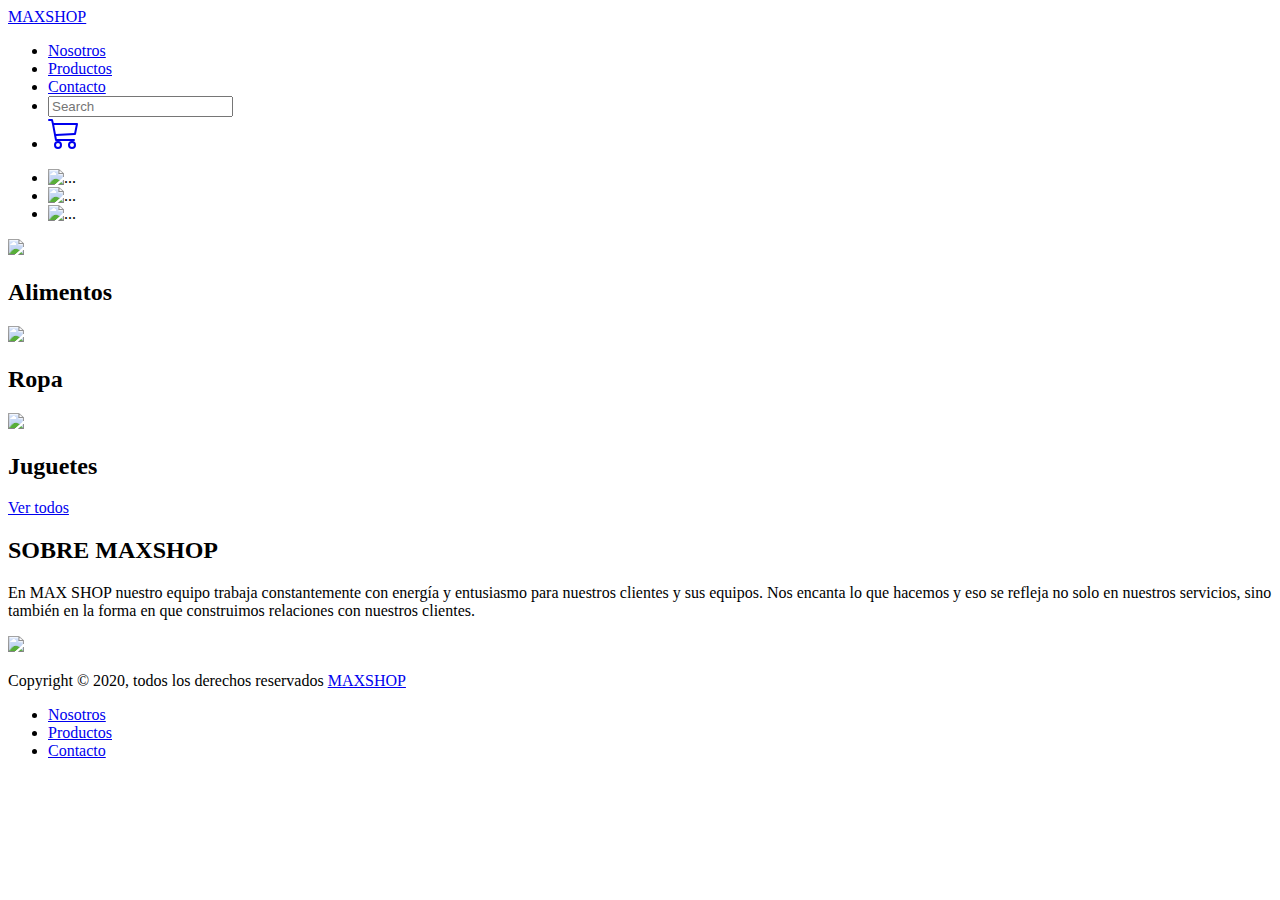
==== index.html @ 519f30b3 "Add files via upload" ====
<!doctype html>
<html lang="en">
<head>
    <meta charset="utf-8">
    <title>SUPER MAX SHOP</title>
    <link href="assets/css/style.css" rel="stylesheet" type="text/css">
</head>
<body>
<header>
    <div class="menu logo-nav">
        <a href="index.html" class="logo">MAXSHOP</a>
        <label class="menu-icon"><span class="fas fa-bars icomin"></span></label>
        <nav class="navigation">
            <ul>
                <li><a href="nosotros.html">Nosotros</a></li>
                <li><a href="productos.html">Productos</a></li>
                <li><a href="contacto.html">Contacto</a></li>
                <li class="search-icon">
                    <input type="search" placeholder="Search">
                    <label class="icon">
                        <span class="fas fa-search"></span>
                    </label>
                </li>
                <li class="car"><a href="carrito.html" >
                    <svg class="bi bi-cart3" width="2em" height="2em" viewBox="0 0 16 16" fill="currentColor" xmlns="http://www.w3.org/2000/svg">
                        <path fill-rule="evenodd" d="M0 1.5A.5.5 0 0 1 .5 1H2a.5.5 0 0 1 .485.379L2.89 3H14.5a.5.5 0 0 1 .49.598l-1 5a.5.5 0 0 1-.465.401l-9.397.472L4.415 11H13a.5.5 0 0 1 0 1H4a.5.5 0 0 1-.491-.408L2.01 3.607 1.61 2H.5a.5.5 0 0 1-.5-.5zM3.102 4l.84 4.479 9.144-.459L13.89 4H3.102zM5 12a2 2 0 1 0 0 4 2 2 0 0 0 0-4zm7 0a2 2 0 1 0 0 4 2 2 0 0 0 0-4zm-7 1a1 1 0 1 0 0 2 1 1 0 0 0 0-2zm7 0a1 1 0 1 0 0 2 1 1 0 0 0 0-2z"/>
                    </svg></a>
                </li>
            </ul>
        </nav>
    </div>
</header>

<div class="slider">
    <ul>
        <li><img src="assets\img\slide22.jpeg" alt="..."></li>
        <li><img src="assets\img\slide33.jpeg" alt="..."></li>
        <li><img src="assets\img\slide44.png" alt="..."></li>
    </ul>
</div>


<div class="container-index">

    <div class="container-circulos">
        <div class="container-imagen">
            <img src="assets/img/alimentos.jpg" class="circulo">
            <h2>Alimentos</h2>
        </div>
        <div class="container-imagen">
            <img src="assets/img/ropa.jpg" class="circulo">
            <h2>Ropa</h2>
        </div>
        <div class="container-imagen">
            <img src="assets/img/juguetes.jpg" class="circulo">
            <h2>Juguetes</h2>
        </div>
    </div>

    <div class="ver-todo"><a class="button" href="productos.html">Ver todos</a></div>

    <div class="contenedor-columna">
        <div class="columna1">
            <h2>SOBRE MAXSHOP </h2>
            <p>En MAX SHOP nuestro equipo trabaja constantemente con energía y entusiasmo para nuestros clientes y sus equipos. Nos encanta lo que hacemos y eso se refleja no solo en nuestros servicios, sino también en la forma en que construimos relaciones con nuestros clientes.</p>
        </div>
        <div class="columna2">
            <img src="assets/img/index.png">
        </div>
    </div>

</div>


<footer class="footer-section">
    <div class="copyright-area">
        <div class="container-footer">
            <div class="row-footer">
                <div class="col-xl-6 col-lg-6 text-center text-lg-left">
                    <div class="copyright-text">
                        <p>Copyright &copy; 2020, todos los derechos reservados <a href="index.html">MAXSHOP</a></p>
                    </div>
                </div>
                <div class="col-xl-6 col-lg-6 d-none d-lg-block text-right">
                    <div class="footer-menu">
                        <ul>
                            <li><a href="nosotros.html">Nosotros</a></li>
                            <li><a href="productos.html">Productos</a></li>
                            <li><a href="contacto.html">Contacto</a></li>
                        </ul>
                    </div>
                </div>
            </div>
        </div>
    </div>
</footer>

</body>
</html>
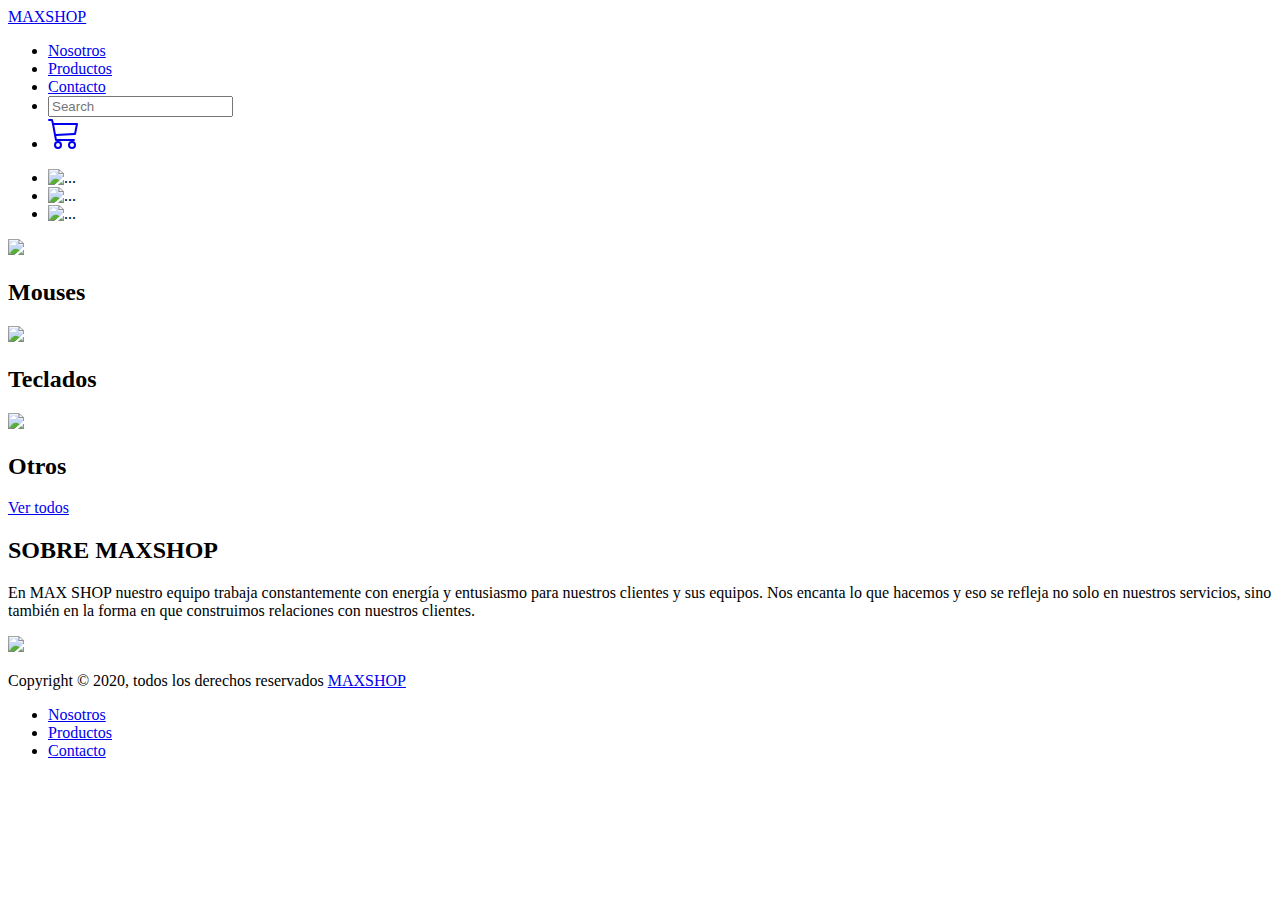
==== commit 96dfc1b5: "Areas Corregidas" ====
--- a/index.html
+++ b/index.html
@@ -45,15 +45,15 @@
     <div class="container-circulos">
         <div class="container-imagen">
             <img src="assets/img/alimentos.jpg" class="circulo">
-            <h2>Alimentos</h2>
+            <h2>Mouses</h2>
         </div>
         <div class="container-imagen">
             <img src="assets/img/ropa.jpg" class="circulo">
-            <h2>Ropa</h2>
+            <h2>Teclados</h2>
         </div>
         <div class="container-imagen">
             <img src="assets/img/juguetes.jpg" class="circulo">
-            <h2>Juguetes</h2>
+            <h2>Otros</h2>
         </div>
     </div>
 
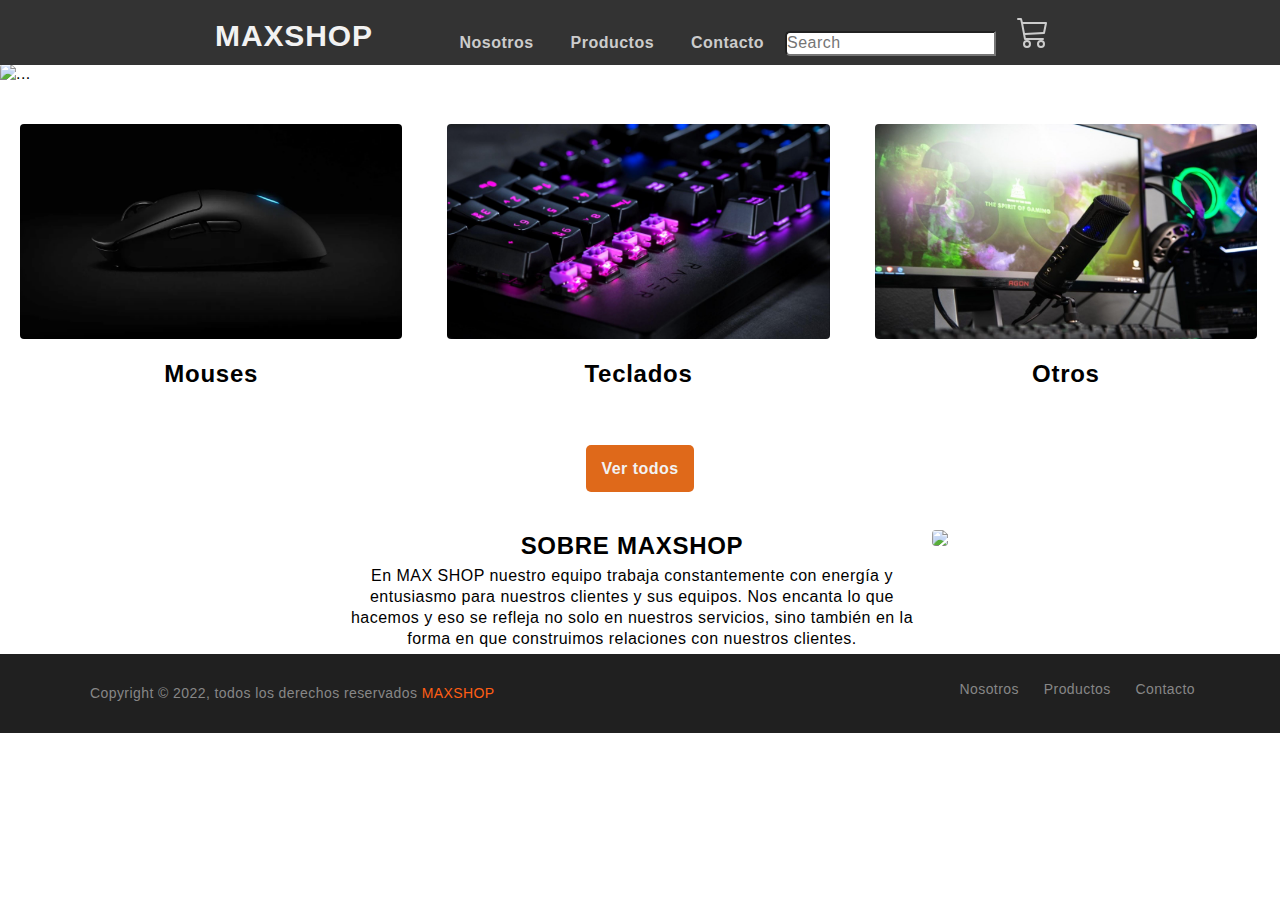
==== commit 4234d5e2: "Se agregaron los nombres y imagenes de los productos" ====
--- a/index.html
+++ b/index.html
@@ -42,17 +42,17 @@
 
 <div class="container-index">
 
-    <div class="container-circulos">
+    <div class="container-cuadrados">
         <div class="container-imagen">
-            <img src="assets/img/alimentos.jpg" class="circulo">
+            <img src="assets/img/GProd1.jpg" class="container">
             <h2>Mouses</h2>
         </div>
         <div class="container-imagen">
-            <img src="assets/img/ropa.jpg" class="circulo">
+            <img src="assets/img/GProd2.jpg" class="container">
             <h2>Teclados</h2>
         </div>
         <div class="container-imagen">
-            <img src="assets/img/juguetes.jpg" class="circulo">
+            <img src="assets/img/GProd3.jpg" class="container">
             <h2>Otros</h2>
         </div>
     </div>
@@ -78,7 +78,7 @@
             <div class="row-footer">
                 <div class="col-xl-6 col-lg-6 text-center text-lg-left">
                     <div class="copyright-text">
-                        <p>Copyright &copy; 2020, todos los derechos reservados <a href="index.html">MAXSHOP</a></p>
+                        <p>Copyright &copy; 2022, todos los derechos reservados <a href="index.html">MAXSHOP</a></p>
                     </div>
                 </div>
                 <div class="col-xl-6 col-lg-6 d-none d-lg-block text-right">
--- a/assets/css/style.css
+++ b/assets/css/style.css
@@ -0,0 +1,644 @@
+*{
+    margin: 0;
+    padding: 0;
+    box-sizing: border-box;
+    font-family: sans-serif;
+    letter-spacing: 0.03em;
+    line-height: 1.3;
+}
+
+p{
+    padding: 5px;
+}
+
+img{
+    border-radius: 4px;
+}
+
+.button{
+    background:#DF691A;
+    text-decoration: none;
+    padding: 15px;
+    margin-top: 15px;
+    border-radius: 5px;
+    color:  #f2f2f2;
+    font-weight: 700;
+}
+.button:hover{
+    cursor: pointer;
+    text-decoration: none;
+    background-color: #9a4912;
+    color: #f2f2f2;
+}
+
+
+/*menu*/
+header{
+    background:#333;
+    color:#f2f2f2;
+    padding: 1rem 0;
+    position: fixed;
+    left: 0;
+    top:0;
+    right: 0;
+    height: 65px;
+}
+header a{
+    color: #cccccc;
+    text-decoration: none;
+}
+.menu{
+    width: 95%;
+    max-width: 850px;
+    margin: 0 auto;
+}
+.logo-nav{
+    display: flex;
+    justify-content: space-between;
+    align-items: center;
+    flex-wrap: wrap;
+}
+.logo{
+    color: #f2f2f2;
+    font-size: 30px;
+    font-weight: 700;
+}
+.menu-icon{
+    display: none;
+}
+.navigation ul{
+    margin:0;
+    padding: 0;
+    list-style: none;
+}
+.navigation ul li{
+    display: inline-block;
+}
+.navigation ul li a{
+    display: block;
+    padding: 0 1rem;
+    font-weight: 700;
+}
+.navigation ul li a:hover{
+    color: #f2f2f2;
+}
+.navigation ul .search-icon input{
+    color: #000;
+    font-size: 16px;
+    border-radius: 5px 0 0 5px;
+}
+.navigation ul .search-icon .icon{   
+    cursor: pointer;
+}
+.navigation ul .search-icon .icon span{
+    font-size: 18px;
+    color: #cccccc;
+}
+.navigation ul .search-icon .icon span:hover{
+    color: #f2f2f2;
+}
+.icomin{
+    color: #cccccc;
+}
+.icomin:hover{
+    color: #f2f2f2;
+}
+.bi-cart3{
+    color: #cccccc;
+    cursor: pointer;
+}
+.bi-cart3:hover{
+    color: #f2f2f2;
+}
+.car{
+    position: relative;
+}
+
+/*menu-carrito*/
+.dropdown-menu{
+    position: absolute;
+    top: 100%;
+    right: 0;
+    display: none;
+    height: 400px;
+    min-width: 10rem;
+    padding: .5rem 0;
+    margin: .125rem 0 0;
+    font-size: 1rem;
+    color: #212529;
+    text-align: left;
+    list-style: none;
+    background-color: #fff;
+    background-clip: padding-box;
+    border: 1px solid rgba(0,0,0,.15);
+    border-radius: .25rem;
+    overflow-y: scroll;
+}
+#vaciar-carrito, #procesar-pedido {
+    padding: 8px;
+    margin-top:2px;
+    text-align: center;
+}
+.dropdown-menu.show {
+    display: block;
+}
+.button-vaciar{
+    background:#17A2B8;
+    text-decoration: none;
+    padding: 15px;
+    margin-top: 15px;
+    border-radius: 5px;
+    color:  #f2f2f2;
+    font-weight: 700;
+}
+.button-vaciar:hover{
+    cursor: pointer;
+    text-decoration: none;
+    background-color: #0c505a;
+    color: #f2f2f2;
+}
+.button-pedido{
+    background:#28A745;
+    text-decoration: none;
+    padding: 15px;
+    margin-top: 15px;
+    border-radius: 5px;
+    color:  #f2f2f2;
+    font-weight: 700;
+}
+.button-pedido:hover{
+    cursor: pointer;
+    text-decoration: none;
+    background-color: #1e612e;
+    color: #f2f2f2;
+}
+
+
+main{
+    padding-top: 6rem;
+}
+
+/*slider*/
+.slider{
+    padding-top: 4rem;
+    width: 100%;
+    margin: auto;
+    overflow: hidden;
+}
+.slider ul{
+    display:flex;
+    padding: 0;
+    width: 300%;
+    animation: cambio 20s infinite;
+    animation-direction: alternate;
+    animation-timing-function:linear;
+}
+.slider li{
+    list-style: none;
+    width: 100%;
+}
+.slider img{
+    width: 100%;
+}
+
+@keyframes cambio{
+    0%{margin-left: 0;}
+    30%{margin-left:0;}
+
+    35%{margin-left: -100%;}
+    65%{margin-left: -100%;}
+
+    70%{margin-left: -200%;}
+    100%{margin-left: -200%;}
+}
+
+
+/*circulo imagenes*/
+.container-circulos{
+    /* display:flex; */
+    width: 100%;
+    padding: 20px;
+}
+.container-imagen{
+    width: 33%;
+    display:inline-block; 
+    align-items: center;
+    flex-direction: column;
+    text-align:center;
+    padding: 20px;
+}
+.container-imagen h2{
+    font-weight: 600;
+}
+.circulo{    
+    width: 60%;
+    border-radius: 50%;
+    border:2px solid  #DF691A;
+    box-shadow: 0 2px 2px rgba(0,0,0,0.2);
+}
+.ver-todo{
+    margin: 50px 0;
+    width: 100%;
+    text-align: center;
+}
+.contenedor-columna{
+    width: 100%;
+    max-width: 1200px;
+    height: auto;
+    display: flex;
+    flex-wrap: wrap;
+    justify-content: center;
+    margin: auto;
+}
+
+
+/*contacto*/
+.container-contacto{
+    background-image: url("../img/bg-contacto.jpg");
+    background-size: 100vw 100vh;
+    background-attachment: fixed;
+    margin:0;
+    padding: 6rem 0;
+}
+.container-contacto form{
+   
+    width: 450px;
+    margin:auto;
+    background:rgba(0,0,0,0.4);
+    padding: 10px 20px;
+    box-sizing: border-box;
+    margin-top: 20px;
+    border-radius: 7px;
+}  
+.container-contacto form h2{
+    color: #f2f2f2;
+    text-align: center;
+    margin:0;
+    font-size: 30px;
+    margin-bottom: 20px;
+    font-weight: 600;
+}
+.container-contacto form input,textarea{
+    width: 100%;
+    margin-bottom: 20px;
+    padding: 7px;
+    box-sizing: border-box;
+    font-size: 17px;
+    border:none;
+}
+.container-contacto form textarea{
+    min-height: 100px;
+    max-height: 200px;
+    max-width: 100%;
+}
+
+
+/*productos-modal*/
+.modal{
+    width: 100%;
+    min-height: 100vh;
+    background: rgba(0,0,0,0.9);
+    position: fixed;
+    top: 0;
+    left: 0;
+    display: none;
+}
+.modal-content{
+    display: flex;
+    justify-content: center;
+    align-items: center;
+    height: 100vh;
+}
+.modal-img{
+    width: 50%;
+}
+.modal-boton{
+    position: absolute;
+    top: 10px;
+    right:10px;
+    color:white;
+    cursor: pointer;
+    font-weight: bold;
+    width: 50px;
+    height: 50px;
+    line-height: 50px;
+    background:#DF691A;
+    font-size: 2em;
+    text-align: center;
+    border-radius: 50%;
+    font-family: monospace;
+}
+.modal-open{
+    display: block;
+}
+
+
+/*productos-card*/
+.container-productos{
+    width: 100%;
+    max-width: 1200px;
+    height: auto;
+    display: flex;
+    flex-wrap: wrap;
+    justify-content: center;
+    margin: auto;
+}
+.container-productos .card{
+    width: 260px;
+    height: 390px;
+    background: #4E5D6C;
+    color:#f2f2f2;
+    border-radius: 8px;
+    border:1px solid  #DF691A;
+    box-shadow: 0 2px 2px rgba(0,0,0,0.2);
+    overflow: hidden;
+    margin: 20px;
+    text-align: center;
+    align-items: center;
+    transition: all 0.25s;
+}
+.container-productos .card:hover{
+    transform: translateY(-15px);
+    box-shadow: 0 12px 16px rgba(0,0,0,0.2);
+}
+.container-productos .card img{
+    width: 260px;
+    height: 190px;
+    cursor: pointer;
+}
+.container-productos .card h5{
+    font-weight: 600;
+    padding: 5px;
+}
+.container-productos .card p{
+    padding-top: 5px;
+}
+.container-productos .card a{
+    padding:10px;
+    display: block;
+    width: 50%;
+    margin: 0 auto;
+}
+
+
+/*contenido*/
+.container{
+    width: 100%;
+    max-width: 1200px;
+    height: auto;
+    display: flex;
+    flex-wrap: wrap;
+    justify-content: center;
+    margin: 5% auto;
+}
+
+
+/*columnas*/
+.columna1{
+    width: 50%;
+    /* float: left;
+    padding-left: 25px; */
+    text-align: center;
+}
+.columna2{
+    /* width: 40%;
+    float: right; */
+}
+.columna2 img{
+    width: 450px;
+}
+
+/*carrito*/
+#cargando{
+    display: none;
+}
+.container-carrito h2{
+    text-align: center;
+    font-size: 30px;
+    margin-bottom: 20px;
+    font-weight: 600;
+}
+.container-carrito form{
+    width: 650px;
+    margin:auto;
+    padding: 10px 20px;
+}
+.container-carrito form .contenido{
+    
+    padding: 10px 20px;
+}
+.container-carrito form .titulo{
+    font-size: 20px;
+    font-weight: 200;    
+}
+.container-carrito form .titulo input{
+    width: 100%;
+    margin-bottom: 20px;
+    padding: 7px;
+    box-sizing: border-box;
+    font-size: 17px;
+    border-radius: 8px;
+    border:1px solid  #DF691A;
+}
+#total{
+    border: 0; 
+    font-weight: bold;
+    font-size: 20px;
+    text-align: center;
+}
+#procesar-compra{
+    border: 0;
+    height: 49px;
+    font-size: 16px;
+    outline: none;
+    margin: 50px;
+}
+#volver{
+    margin: 48px;
+}
+.botones-envio{
+    display: flex;
+    align-items: center;
+    justify-content: center;
+}
+
+
+.tabla {
+    width: 100%;
+    max-width: 100%;
+    margin-bottom: 1rem;
+    background-color: transparent;
+    border-collapse: collapse;
+}
+.tabla td, .tabla th {
+    padding: .75rem;
+    border-top: 1px solid #dee2e6;
+    text-align: center;
+
+}
+.tabla thead th {
+    vertical-align: bottom;
+    border-bottom: 2px solid #dee2e6;
+}
+
+
+/*footer*/
+.footer-menu ul {
+    margin: 0px;
+    padding: 0px;
+}
+.container-footer {
+    max-width: 1140px;
+}
+.copyright-area{
+  background: #202020;
+  padding: 25px 0;
+}
+.copyright-text p {
+  margin: 0;
+  font-size: 14px;
+  color: #878787;
+}
+.copyright-text p a{
+  color: #ff5e14;
+  text-decoration: none;
+}
+.footer-menu li {
+  display: inline-block;
+  margin-left: 20px;
+}
+.footer-menu li:hover a{
+  color: #ff5e14;
+}
+.footer-menu li a {
+  font-size: 14px;
+  color: #878787;
+  text-decoration: none;
+}
+.row-footer {
+    display: -ms-flexbox;
+    display: flex;
+    -ms-flex-wrap: wrap;
+    flex-wrap: wrap;
+    margin-right: -15px;
+    margin-left: -15px;
+}
+.text-lg-left {
+    text-align: left !important;
+}
+.text-right {
+    text-align: right !important;
+}
+.col-xl-6 {
+    -ms-flex: 0 0 50%;
+    flex: 0 0 50%;
+    max-width: 50%;
+}
+.d-lg-block {
+    display: block !important;
+}
+
+.col-xl-6{
+	    position: relative;
+    width: 100%;
+    min-height: 1px;
+    padding-right: 15px;
+    padding-left: 15px;
+}
+
+*, ::after, ::before {
+    box-sizing: border-box;
+}
+.container-footer {
+    width: 100%;
+    padding-right: 15px;
+    padding-left: 15px;
+    margin-right: auto;
+    margin-left: auto;
+}
+
+
+@media (max-width: 800px) {
+
+    /*menu*/
+    .menu-icon{
+        display: block;
+        cursor: pointer;
+        padding: 0.5rem 1rem;
+    }
+    .navigation{
+        width: 100%;
+        margin-top: 1rem;
+    }
+    .navigation ul{
+        display: none;
+    }
+    .navigation ul.show{
+        display: block;
+    }
+    .navigation ul li{
+        display: block;
+    }
+    .navigation ul li a{
+        display: block;
+        padding: 0.5rem 0;
+    }
+    .navigation ul li a:hover{
+        color: #f2f2f2;
+    }
+
+    header{
+        height: auto;
+    }
+
+    /*menu-carrito*/
+    .dropdown-menu{
+        left: 0;
+        height: 250px;
+    }
+
+
+    /*slider*/
+    .slider{
+        padding-top: 5rem;
+    }
+
+
+    /*circulo imagenes*/
+    .container-imagen{
+        width: 70%;
+        display: block;
+        margin: 0 auto;
+    }
+
+
+    /*contacto*/
+    .container-contacto form{
+        width: 100%;
+    }
+
+
+    /*columnas*/
+    .columna1{
+        width: 100%;
+        float: none;
+        margin-bottom: 20px;
+    }
+    .columna2{
+        width: 100%;
+        float: none;
+        text-align: center;   
+    }
+    .columna2 img{
+        width: 300px;
+    }
+
+    /*carrito*/
+    .container-carrito form{
+        width:100%;
+    }
+    .tabla td, .tabla th {
+        padding: .1rem;
+    }    
+
+}
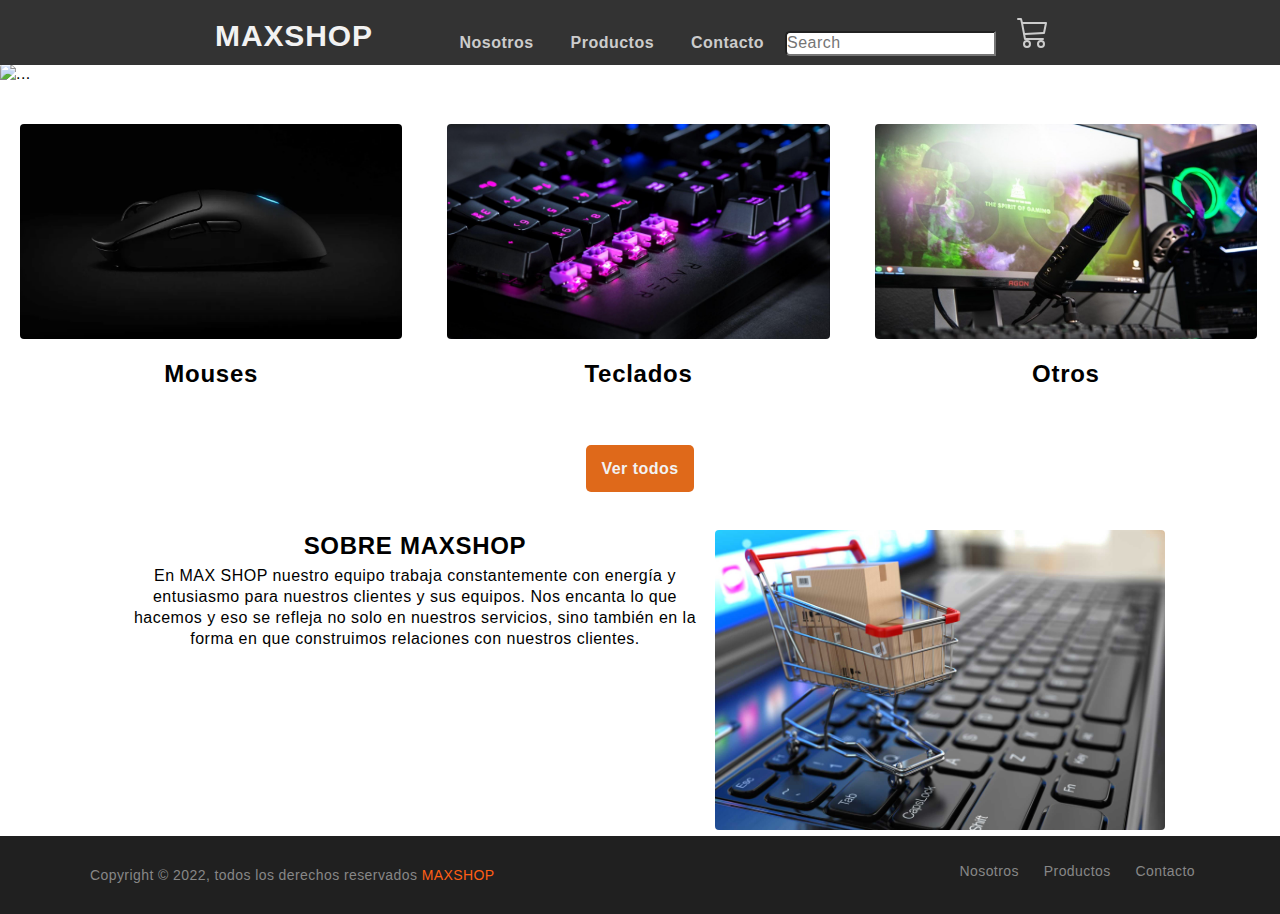
==== commit 92cebd29: "Slides" ====
--- a/index.html
+++ b/index.html
@@ -33,9 +33,9 @@
 
 <div class="slider">
     <ul>
-        <li><img src="assets\img\slide22.jpeg" alt="..."></li>
-        <li><img src="assets\img\slide33.jpeg" alt="..."></li>
-        <li><img src="assets\img\slide44.png" alt="..."></li>
+        <li><img src="assets\img\slide1.jpg" alt="..."></li>
+        <li><img src="assets\img\slide2.jpg" alt="..."></li>
+        <li><img src="assets\img\slide3.png" alt="..."></li>
     </ul>
 </div>
 
@@ -65,7 +65,7 @@
             <p>En MAX SHOP nuestro equipo trabaja constantemente con energía y entusiasmo para nuestros clientes y sus equipos. Nos encanta lo que hacemos y eso se refleja no solo en nuestros servicios, sino también en la forma en que construimos relaciones con nuestros clientes.</p>
         </div>
         <div class="columna2">
-            <img src="assets/img/index.png">
+            <img src="assets/img/index.jpg">
         </div>
     </div>
 
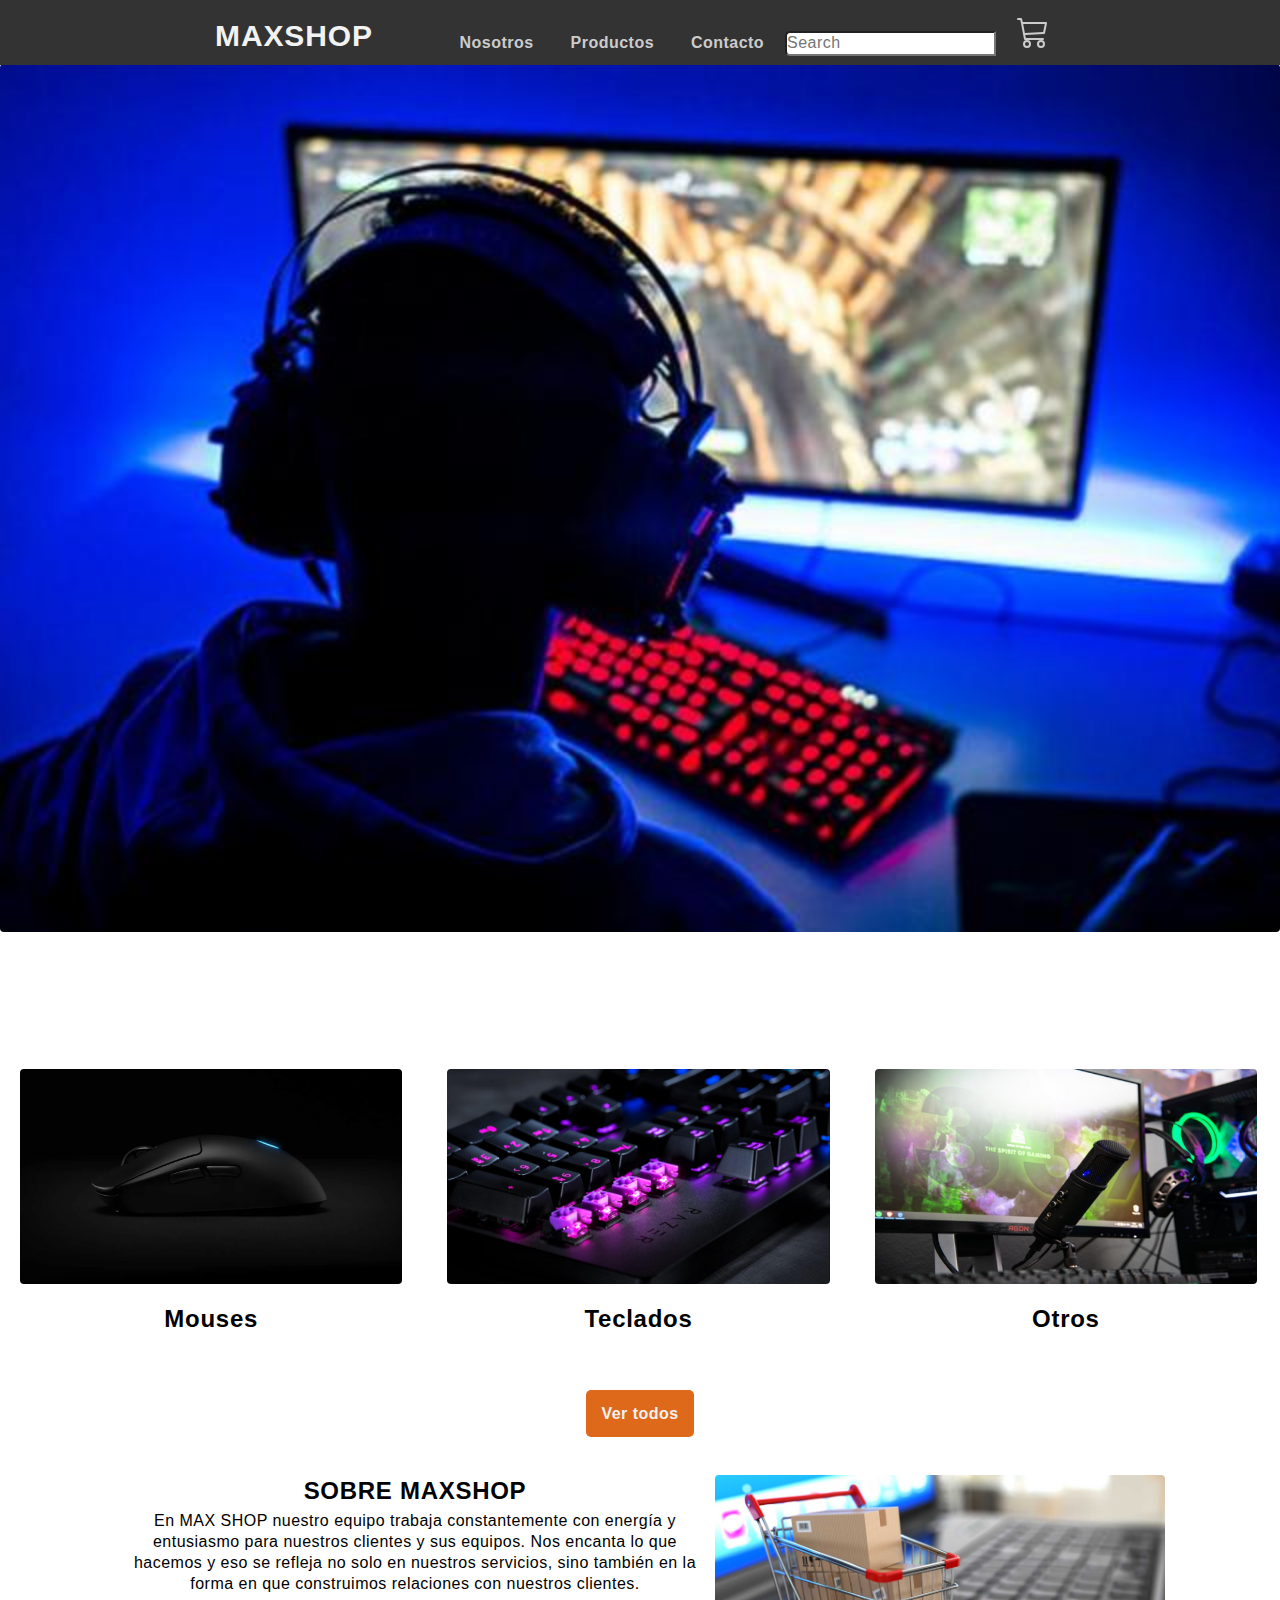
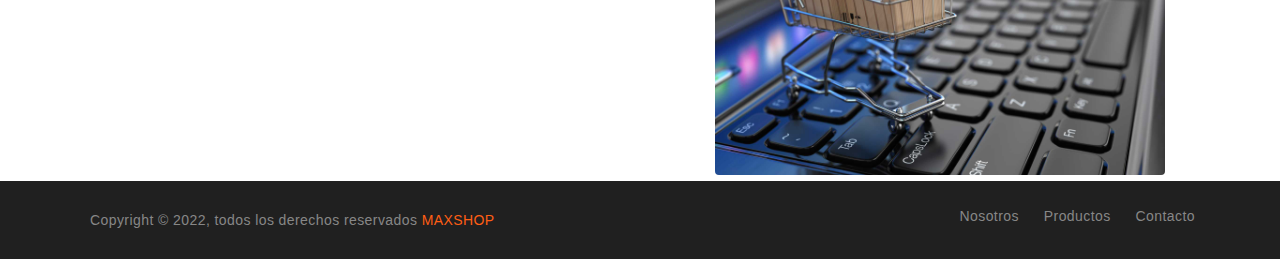
==== commit 23703184: "actulizacion de imagenes" ====
--- a/index.html
+++ b/index.html
@@ -34,8 +34,8 @@
 <div class="slider">
     <ul>
         <li><img src="assets\img\slide1.jpg" alt="..."></li>
-        <li><img src="assets\img\slide2.jpg" alt="..."></li>
-        <li><img src="assets\img\slide3.png" alt="..."></li>
+        <li><img src="assets\img\slide.jpg" alt="..."></li>
+        <li><img src="assets\img\slide3.jpg" alt="..."></li>
     </ul>
 </div>
 
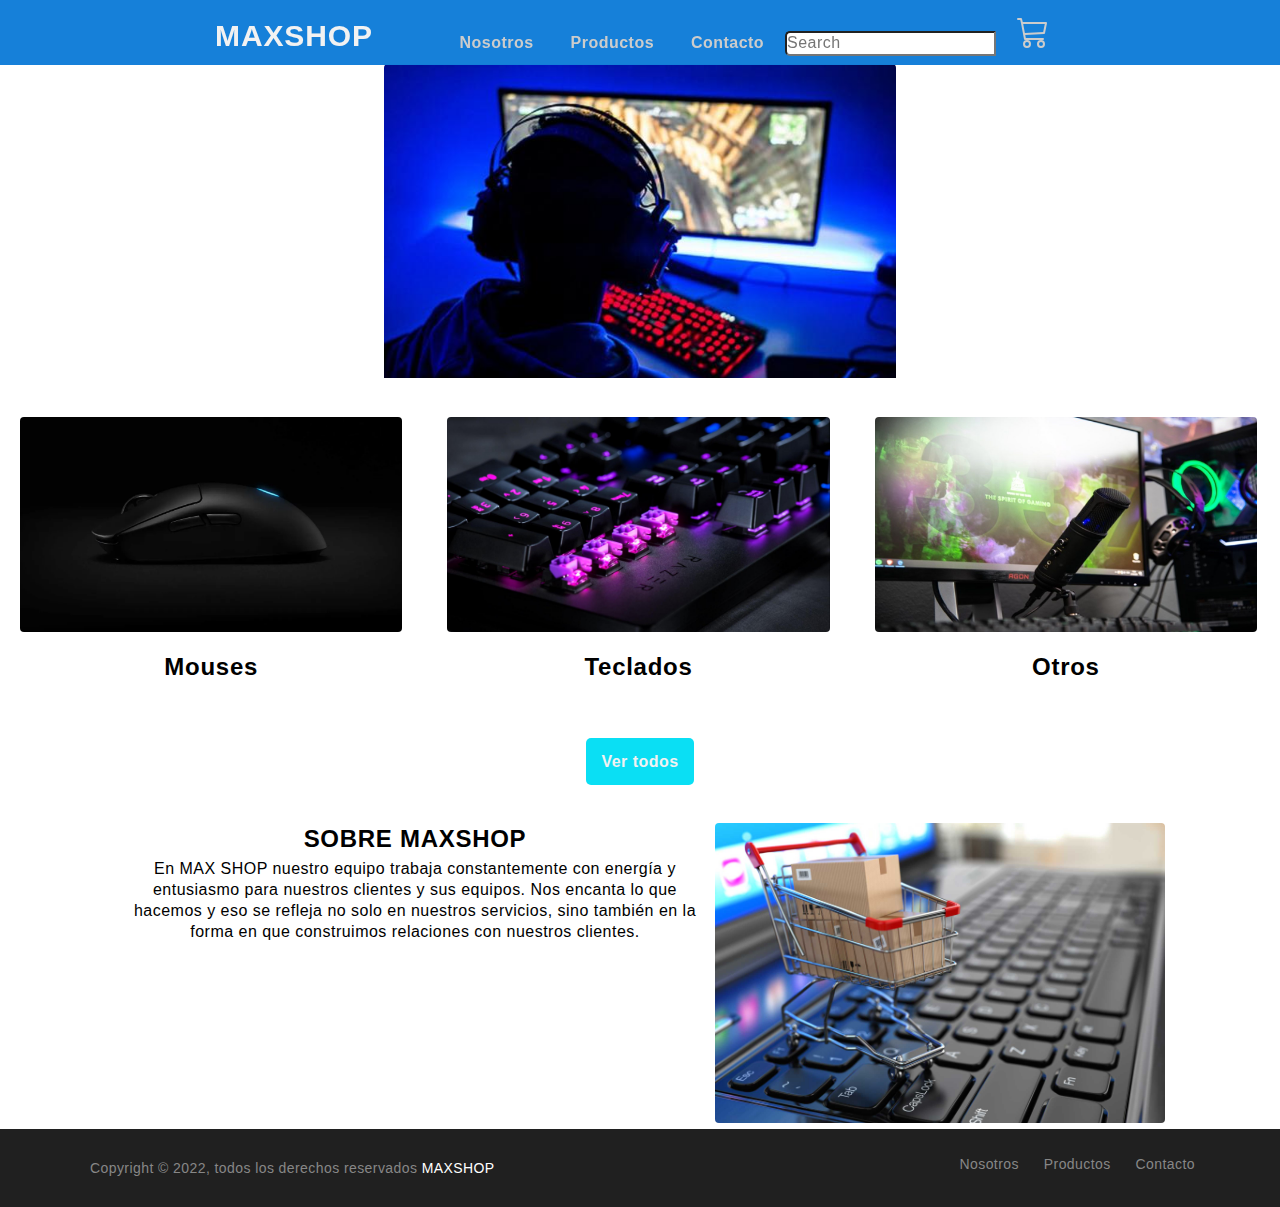
==== commit bdab64ef: "cambios de style" ====
--- a/index.html
+++ b/index.html
@@ -4,6 +4,7 @@
     <meta charset="utf-8">
     <title>SUPER MAX SHOP</title>
     <link href="assets/css/style.css" rel="stylesheet" type="text/css">
+    <link rel="shortcut icon" href="assets/img/Maxshop.ico" type="image/x-icon">
 </head>
 <body>
 <header>
@@ -31,6 +32,14 @@
     </div>
 </header>
 
+
+<style>
+    .slider{
+        width: 40%;
+        height: 10cm;
+    }
+</style>
+
 <div class="slider">
     <ul>
         <li><img src="assets\img\slide1.jpg" alt="..."></li>
@@ -38,7 +47,6 @@
         <li><img src="assets\img\slide3.jpg" alt="..."></li>
     </ul>
 </div>
-
 
 <div class="container-index">
 
--- a/assets/css/style.css
+++ b/assets/css/style.css
@@ -16,7 +16,7 @@
 }
 
 .button{
-    background:#DF691A;
+    background: #0adff4;
     text-decoration: none;
     padding: 15px;
     margin-top: 15px;
@@ -27,14 +27,14 @@
 .button:hover{
     cursor: pointer;
     text-decoration: none;
-    background-color: #9a4912;
+    background-color: #00cc6c;
     color: #f2f2f2;
 }
 
 
 /*menu*/
 header{
-    background:#333;
+    background: rgba(19, 126, 217, 0.99);
     color:#f2f2f2;
     padding: 1rem 0;
     position: fixed;
@@ -158,7 +158,7 @@
     color: #f2f2f2;
 }
 .button-pedido{
-    background:#28A745;
+    background: #7214ff;
     text-decoration: none;
     padding: 15px;
     margin-top: 15px;
@@ -169,7 +169,7 @@
 .button-pedido:hover{
     cursor: pointer;
     text-decoration: none;
-    background-color: #1e612e;
+    background-color: rgba(19, 126, 217, 0.99);
     color: #f2f2f2;
 }
 
@@ -230,12 +230,7 @@
 .container-imagen h2{
     font-weight: 600;
 }
-.circulo{    
-    width: 60%;
-    border-radius: 50%;
-    border:2px solid  #DF691A;
-    box-shadow: 0 2px 2px rgba(0,0,0,0.2);
-}
+
 .ver-todo{
     margin: 50px 0;
     width: 100%;
@@ -322,7 +317,7 @@
     width: 50px;
     height: 50px;
     line-height: 50px;
-    background:#DF691A;
+    background: #4e0dd9;
     font-size: 2em;
     text-align: center;
     border-radius: 50%;
@@ -349,7 +344,7 @@
     background: #4E5D6C;
     color:#f2f2f2;
     border-radius: 8px;
-    border:1px solid  #DF691A;
+    border:1px solid #4e0dd9;
     box-shadow: 0 2px 2px rgba(0,0,0,0.2);
     overflow: hidden;
     margin: 20px;
@@ -438,7 +433,7 @@
     box-sizing: border-box;
     font-size: 17px;
     border-radius: 8px;
-    border:1px solid  #DF691A;
+    border:1px solid #4e0dd9;
 }
 #total{
     border: 0; 
@@ -500,7 +495,7 @@
   color: #878787;
 }
 .copyright-text p a{
-  color: #ff5e14;
+  color: #ffffff;
   text-decoration: none;
 }
 .footer-menu li {
@@ -508,7 +503,7 @@
   margin-left: 20px;
 }
 .footer-menu li:hover a{
-  color: #ff5e14;
+  color: rgb(255, 255, 255);
 }
 .footer-menu li a {
   font-size: 14px;
@@ -600,11 +595,10 @@
 
     /*slider*/
     .slider{
-        padding-top: 5rem;
-    }
-
-
-    /*circulo imagenes*/
+        padding-top: 4rem;
+    }
+
+
     .container-imagen{
         width: 70%;
         display: block;
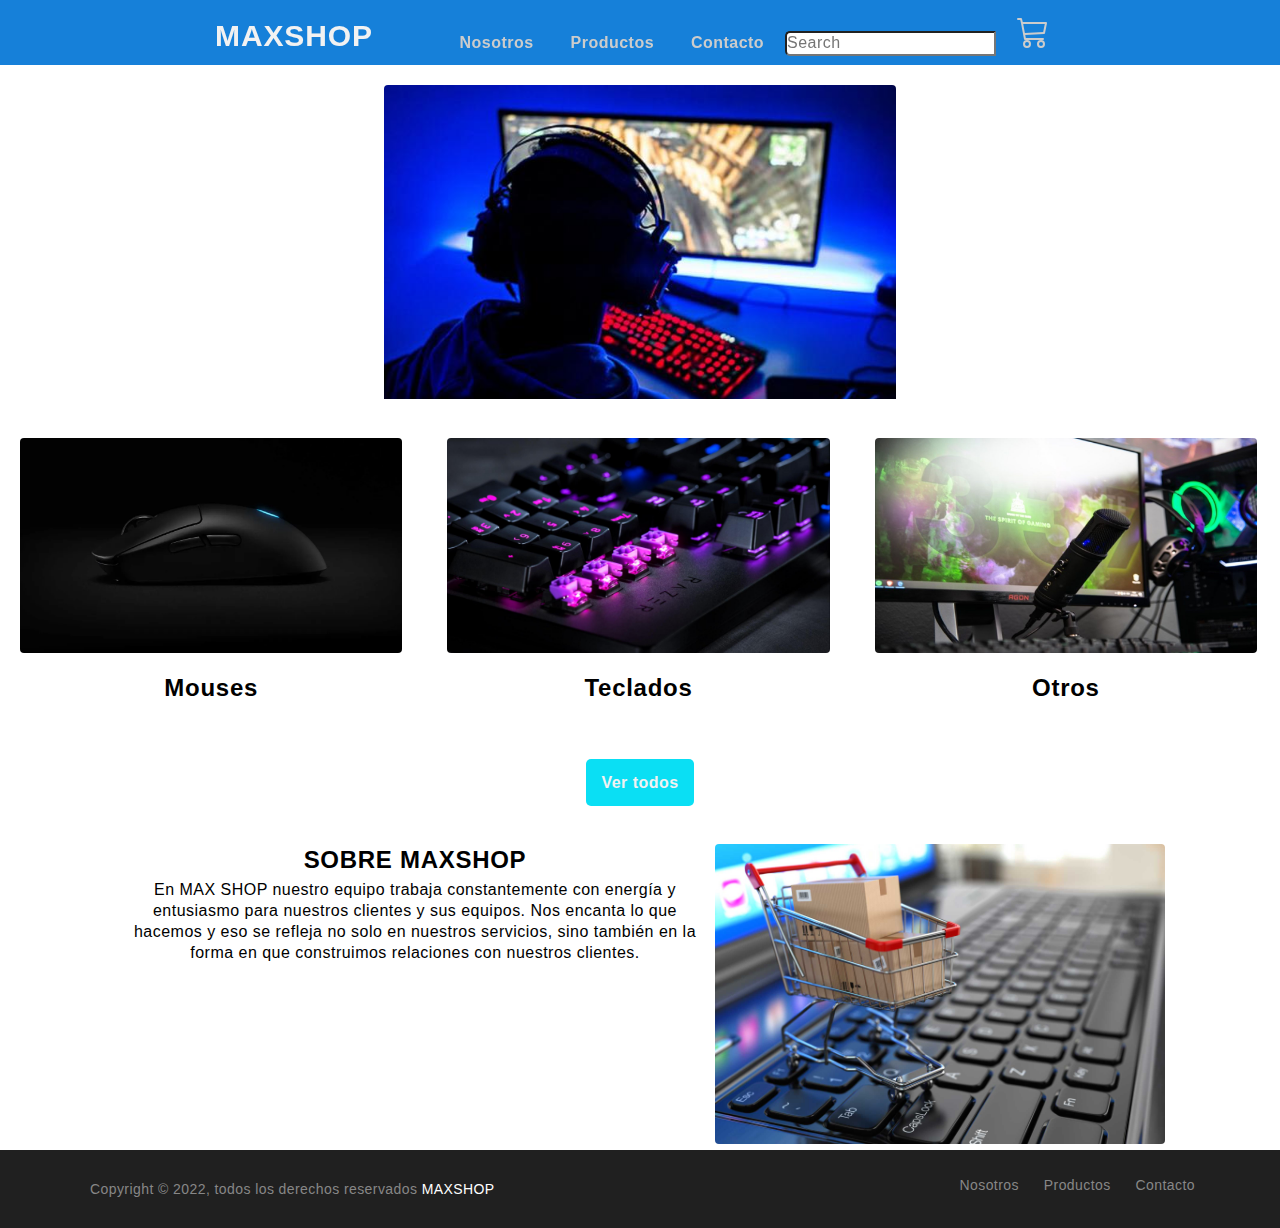
==== commit 819be9ac: "Correccion de detalles" ====
--- a/index.html
+++ b/index.html
@@ -2,6 +2,7 @@
 <html lang="en">
 <head>
     <meta charset="utf-8">
+    <meta author="Simon Hernanadez y Tiziano Marabotto">
     <title>SUPER MAX SHOP</title>
     <link href="assets/css/style.css" rel="stylesheet" type="text/css">
     <link rel="shortcut icon" href="assets/img/Maxshop.ico" type="image/x-icon">
@@ -32,6 +33,7 @@
     </div>
 </header>
 
+&nbsp;
 
 <style>
     .slider{
--- a/assets/css/style.css
+++ b/assets/css/style.css
@@ -249,7 +249,7 @@
 
 /*contacto*/
 .container-contacto{
-    background-image: url("../img/bg-contacto.jpg");
+    background-image: url("../img/contactos.jpg");
     background-size: 100vw 100vh;
     background-attachment: fixed;
     margin:0;
@@ -519,10 +519,10 @@
     margin-left: -15px;
 }
 .text-lg-left {
-    text-align: left !important;
+    text-align: left;
 }
 .text-right {
-    text-align: right !important;
+    text-align: right;
 }
 .col-xl-6 {
     -ms-flex: 0 0 50%;
@@ -530,7 +530,7 @@
     max-width: 50%;
 }
 .d-lg-block {
-    display: block !important;
+    display: block;
 }
 
 .col-xl-6{
